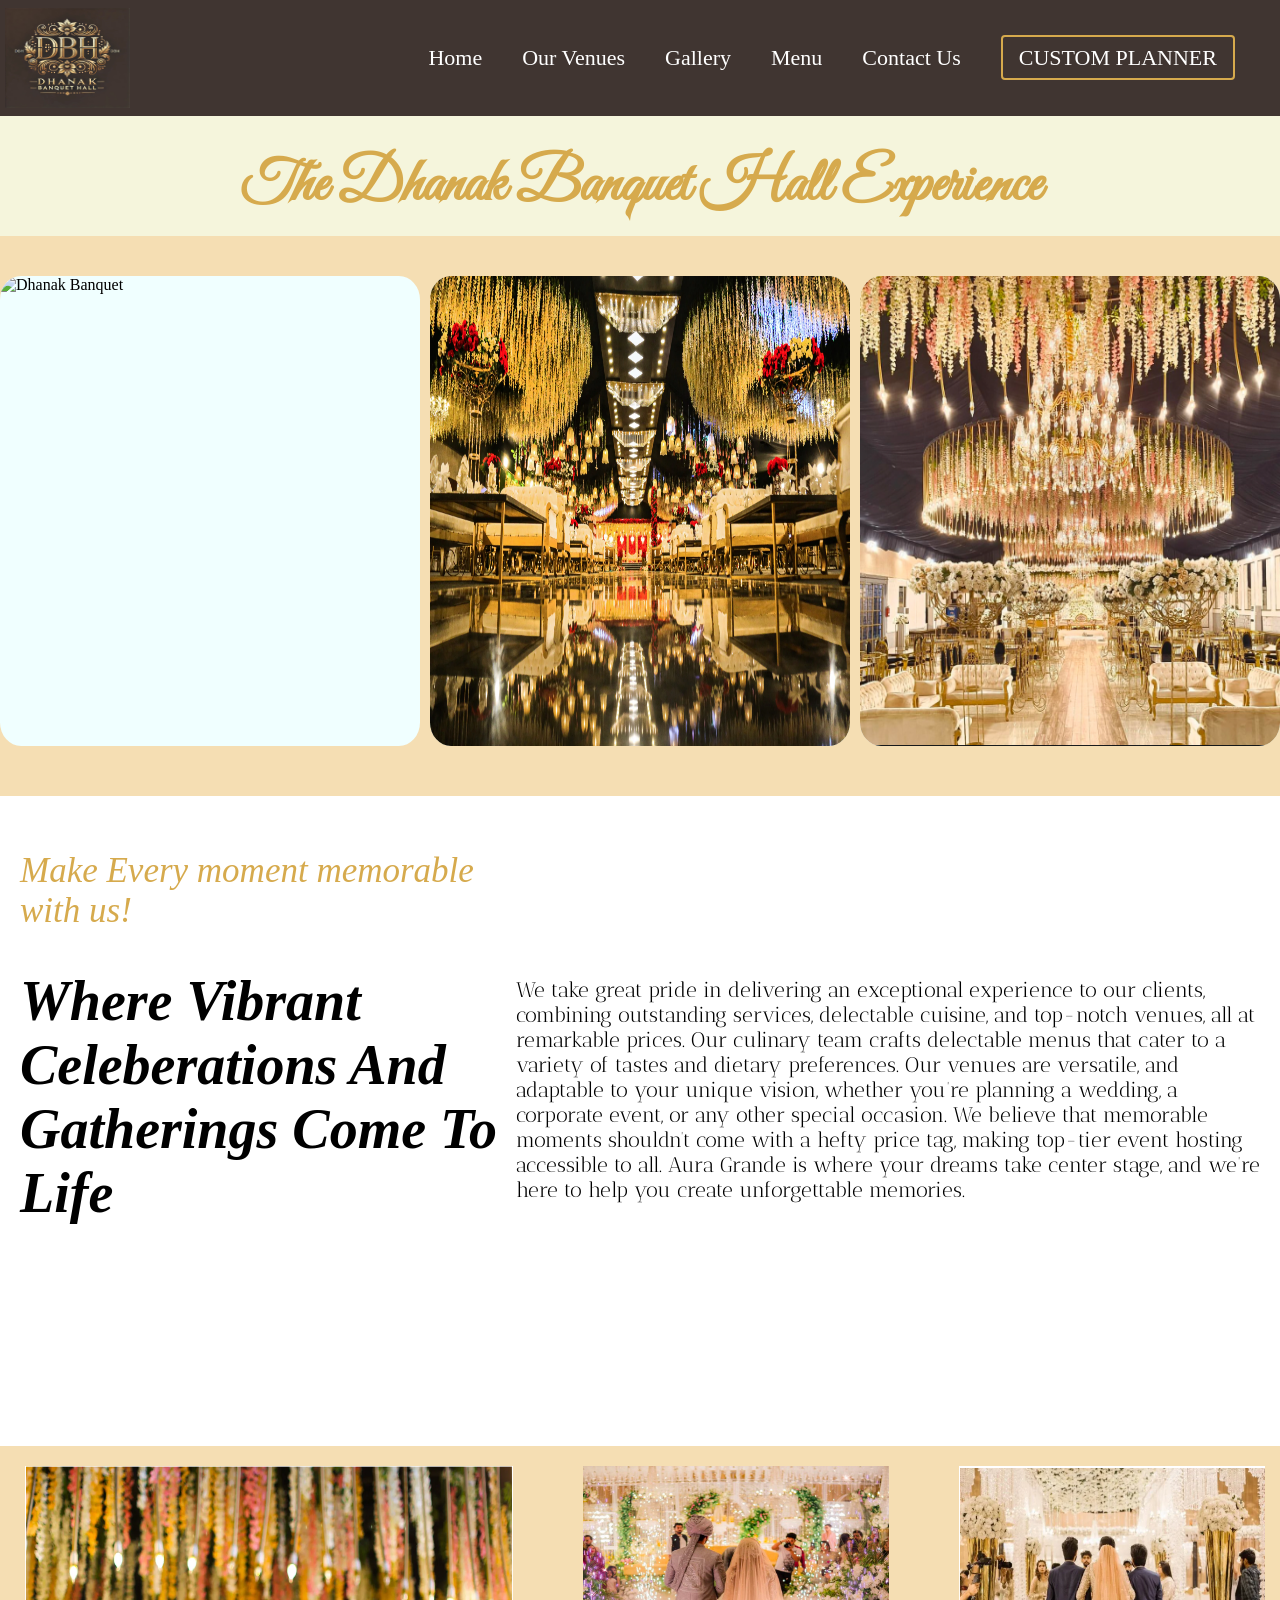
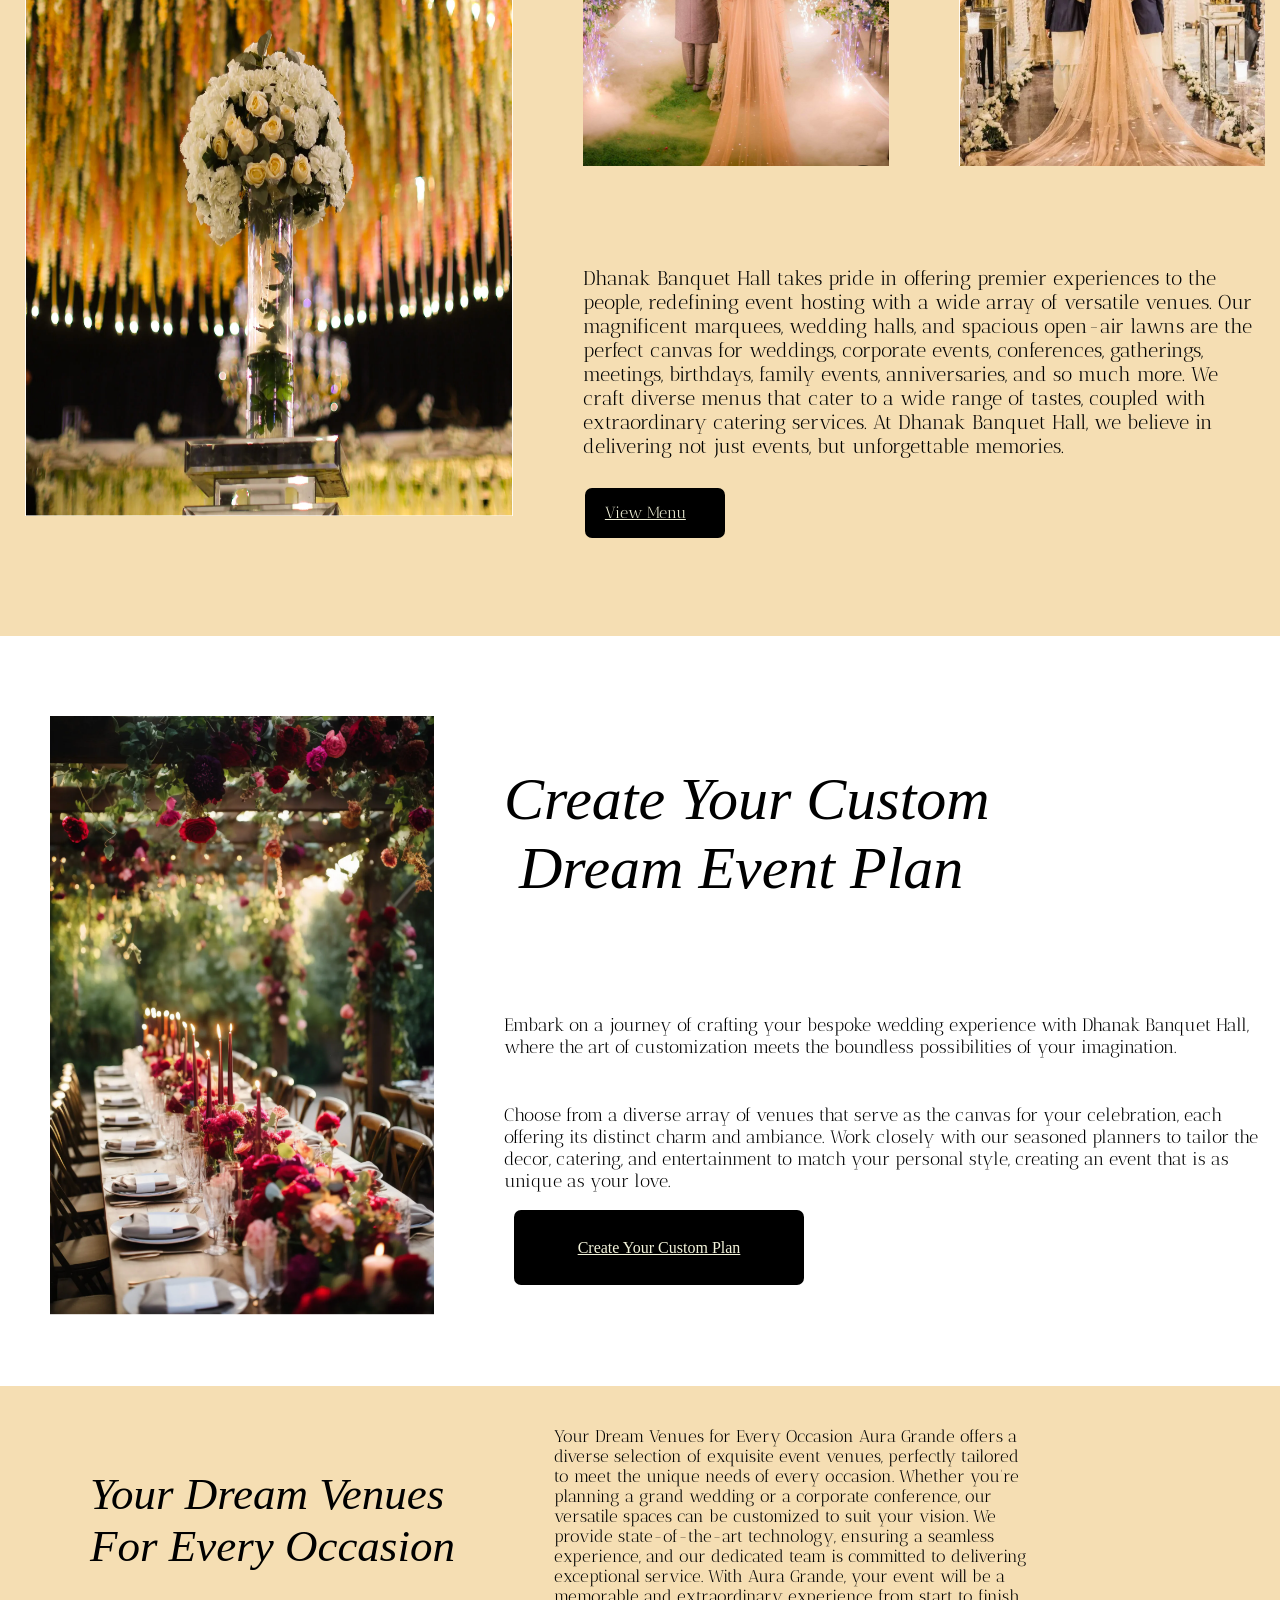
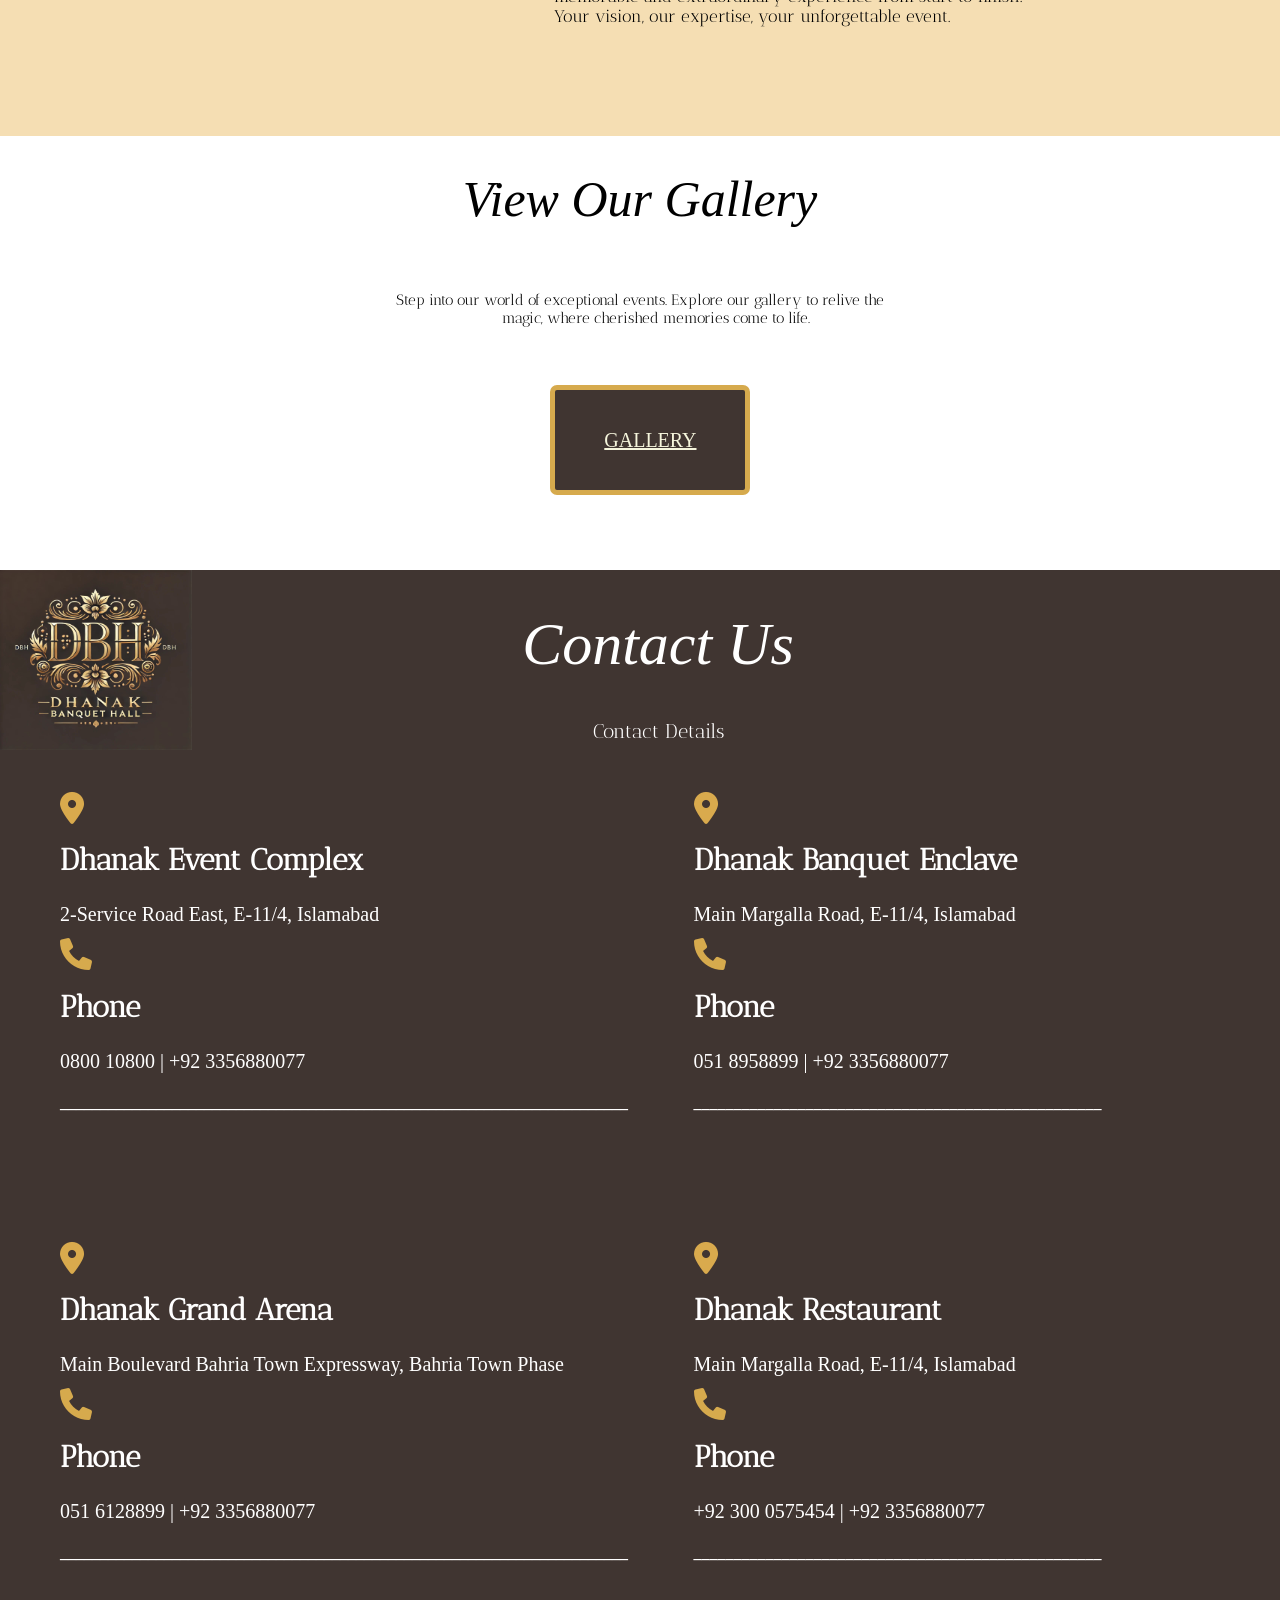
==== index.html @ d62888b6 "Completed the website" ====
<!DOCTYPE html>
<html lang="en">

<head>
  <link rel="stylesheet" href="styling.css">
  <link href="https://cdnjs.cloudflare.com/ajax/libs/font-awesome/6.0.0-beta3/css/all.min.css" rel="stylesheet">
</head>
  <link href="https://fonts.googleapis.com/css2?family=Antic+Didone&family=Great+Vibes&display=swap" rel="stylesheet">
  <link href="https://fonts.googleapis.com/css2?family=Antic+Didone&display=swap" rel="stylesheet">
  <meta charset="UTF-8">
  <meta name="viewport" content="width=device-width, initial-scale=1.0">
  <title>Dhanak Banquet hall</title>
</head>

<body>
  <header>
    <nav class="navigationbar">
      <div class="Logo"><img src="dbh logo.jpg" alt="Logo"></div>
      <ul class="navigationlinks">
        <li><a href="index.html">Home</a></li>
        <li><a href="Venues.html">Our Venues</a></li>
        <li><a href="gallery.html">Gallery</a></li>
        <li><a href="Menu.html">Menu</a></li>
        <li><a href="#contactus">Contact Us</a></li>
        <li><a href="customplanner.html" class="custombutton"> Custom Planner</a></li>
      </ul>
    </nav>
  </header>
  <!-- header ends here -->
  <div class="Experience">
    <h1>
      <span class="largeT">T</span>he Dhanak Banquet Hall Experience
    </h1>
  </div>
  <div class="imagebox">
    <div class="box1"><img src="dbh enclave.png" alt="Dhanak Banquet"></div>
    <div class="box2"><img src="dbh hall.webp" alt="Dhanak Enclave"></div>
    <div class="box3"><img src="Dbh Resturant.jpeg" alt="Dhanak Resturant"></div>
  </div>
  <div class="container2">
    <div class="leftdiv">
      <p class="goldline">Make Every moment memorable with us!</p>
      <h1>Where Vibrant Celeberations And Gatherings Come To Life</h1>
    </div>
    <div class="rightdiv">
      <p>We take great pride in delivering an exceptional experience to our clients, combining outstanding services,
        delectable cuisine, and top-notch venues, all at remarkable prices. Our culinary team crafts delectable menus
        that cater to a variety of tastes and dietary preferences. Our venues are versatile, and adaptable to your
        unique vision, whether you’re planning a wedding, a corporate event, or any other special occasion. We believe
        that memorable moments shouldn’t come with a hefty price tag, making top-tier event hosting accessible to all.
        Aura Grande is where your dreams take center stage, and we’re here to help you create unforgettable memories.
      </p>
    </div>
  </div>
  <div class="container3">
    <div class="flowerimage"><img src="Flower.png" alt="Flower image"></div>
    <div class="Leftimagediv">
      <div class="sideimages">
        <div class="leftimage"><img src="bridepic.jpg" alt="BridePic"></div>
        <div class="rightimage"><img src="bridepic2.png" alt="BridePic"></div>
      </div>
      <div class="paragraph">
        <p>Dhanak Banquet Hall takes pride in offering premier experiences to the people, redefining event hosting with
          a wide array of versatile venues. Our magnificent marquees, wedding halls, and spacious open-air lawns are the
          perfect canvas for weddings, corporate events, conferences, gatherings, meetings, birthdays, family events,
          anniversaries, and so much more. We craft diverse menus that cater to a wide range of tastes, coupled with
          extraordinary catering services. At Dhanak Banquet Hall, we believe in delivering not just events, but
          unforgettable memories.</p>
      </div>
      <div class="buttondiv"><a href="Menu.html" class="button">View Menu</a> </div>
    </div>
  </div>
  <div class="container4">
    <div class="leftplandiv">
      <img src="customplan.png" alt="CustomPlanPic">
    </div>
    <div class="rightplandiv">
      <pre><h1>
Create Your Custom
 Dream Event Plan</h1>
            </pre>
      </br>
      <p>Embark on a journey of crafting your bespoke wedding experience with Dhanak Banquet Hall, where the art of
        customization meets the boundless possibilities of your imagination.</p>
      </br>
      <p>Choose from a diverse array of venues that serve as the canvas for your celebration, each offering its distinct
        charm and ambiance. Work closely with our seasoned planners to tailor the decor, catering, and entertainment to
        match your personal style, creating an event that is as unique as your love.</p>
      <div class="planbutton">
        <a href="customplanner.html">Create Your Custom Plan</a>
      </div>
    </div>
  </div>
  <div class="container5">
    <div class="lefttextdiv">
      <pre><h1>
        Your Dream Venues
        For Every Occasion
                </h1></pre>
    </div>
    <div class="righttextdiv">
      <p>Your Dream Venues
        for Every Occasion
        Aura Grande offers a diverse selection of exquisite event venues, perfectly tailored to meet the unique needs of
        every occasion. Whether you’re planning a grand wedding or a corporate conference, our versatile spaces can be
        customized to suit your vision. We provide state-of-the-art technology, ensuring a seamless experience, and our
        dedicated team is committed to delivering exceptional service. With Aura Grande, your event will be a memorable
        and extraordinary experience from start to finish. Your vision, our expertise, your unforgettable event.</p>
    </div>
  </div>
  <div class="gallerydiv">
    <h1>View Our Gallery</h1>
    <pre>
      <p>Step into our world of exceptional events. Explore our gallery to relive the
        magic, where cherished memories come to life.</p>  
      </pre>
    <div class="gallerybutton">
      <a href="gallery.html">GALLERY</a>
    </div>
  </div>
  <div class="container6">
    <div class="leftimagediv">
      <img src="dbh logo.jpg" alt="Dbh Logo">
    </div>
    <div class="rightimgdiv">
      <h1>Contact Us</h1>
      <p>Contact Details</p>
    </div>
  </div>
  </div>
  </hr>
  <!-- Footer starts here -->
  <footer id="contactus">
    <div class="container7">
      <div class="leftcontact">
        <i class="fa-solid fa-location-dot fa-2xl" style="color: #d9aa4d;"></i>
        <h2 class="font">Dhanak Event Complex</h2>
        <h3 class="font1">2-Service Road East, E-11/4, Islamabad</h3>
        <i class="fa-solid fa-phone fa-2xl" style="color: #d6aa4d;" class="contactlogo"></i>
        <h2 class="font">Phone</h2>
        <h3 class="font1">0800 10800 | +92 3356880077</h3>
        <h4 class="dividor">_______________________________________________________________________</h4>
      </div>
      <div class="rightcontact">
        <i class="fa-solid fa-location-dot fa-2xl" style="color: #d9aa4d;"></i>
        <h2 class="font">Dhanak Banquet Enclave</h2>
        <h3 class="font1">Main Margalla Road, E-11/4, Islamabad</h3>
        <i class="fa-solid fa-phone fa-2xl" style="color: #d6aa4d;" class="contactlogo"></i>
        <h2 class="font">Phone</h2>
        <h3 class="font1">051 8958899 | +92 3356880077</h3>
        <h4 class="dividor">___________________________________________________</h4>
      </div>
    </div>
    <div class="container8">
      <div class="leftcontact1">
        <i class="fa-solid fa-location-dot fa-2xl icon-hover"   style="color: #d9aa4d;"></i>
        <h2 class="font">Dhanak Grand Arena</h2>
        <h3 class="font1">Main Boulevard Bahria Town Expressway, Bahria Town Phase</h3>
        <i class="fa-solid fa-phone fa-2xl" style="color: #d6aa4d;" class="contactlogo"></i>
        <h2 class="font">Phone</h2>
        <h3 class="font1">051 6128899 | +92 3356880077</h3>
        <h4 class="dividor">_______________________________________________________________________</h4>
      </div>
      <div class="rightcontact1">
        <i class="fa-solid fa-location-dot fa-2xl" style="color: #d9aa4d;"></i>
        <h2 class="font">Dhanak Restaurant</h2>
        <h3 class="font1">Main Margalla Road, E-11/4, Islamabad</h3>
        <i class="fa-solid fa-phone fa-2xl" style="color: #d6aa4d;"></i>
        <h2 class="font">Phone</h2>
        <h3 class="font1">+92 300 0575454 | +92 3356880077</h3>
        <h4 class="dividor">___________________________________________________</h4>
      </div>
    </div>
  </footer>
</body>

</html>
---- styling.css ----
body {
    margin: 0;
 
}

.navigationbar {
    display: flex;
    justify-content: space-between;
    align-items: center;
    padding: 5px 5px;
    background-color: rgb(64, 53, 49);
    color: #ffffff;
}

.Logo {
    display: flex;
    align-items: center;

}

img {
    height: 100px;
    width: 125px;
    margin-left: auto;
}

.navigationlinks {
    display: flex;
    list-style: none;
    margin: 10px;
    padding: 10px;
}

.navigationlinks li {
    margin-left: 10px;
    position: relative;
    margin: 20px;
    align-items: center;

}

.navigationlinks a {
    text-decoration: none;
    font-family: 'Times New Roman', Times, serif;
    font-size: 22px;
    color: #ffffff;
    font-weight: 500;
    transition: color 0.3s ease;
    text-align: center;
  
}

.navigationlinks a:hover {
    color: #d6aa4d;
    border-bottom: 1px solid wheat; 
    padding-bottom: 10px;


}

.custombutton {
    background-color: transparent;
    color: #1f1c13;
    padding: 8px 16px;
    border: 2px solid #d6aa4d;
    border-radius: 4px;
    font-weight: bold;
    text-transform: uppercase;
    transition: all 0.3s ease;
}

.custombutton :hover {
    background-color: transparent;
    color: #d6aa4d;
    border: 2px solid #d6aa4d;
}

.Experience {
    background-color: beige;
    display: flex;
    justify-content: center;
    align-items: center;
    height: 100px;
    font-family: 'Great Vibes', cursive;
    font-weight: 200;
    font-size: 30px;
    color: #d6aa4d;
    padding-top: 20px;
}

.largeT {
    font-size: 3.5rem;
    font-weight: bolder;
}

.imagebox {
    display: flex;
    align-items: center;
    gap: 10px;
    width: 100%;
    height: 550px;
    background-color: wheat;
    padding-bottom: 10px;
    position: relative;
}

.box1 {
    display: block;
    width: 33%;
    height: 470px;
    background-color: azure;
    border-radius: 5%;
}

.box2 {
    width: 33%;
    height: 470px;
    background-color: azure;
    border-radius: 5%;
}

.box3 {
    width: 33%;
    height: 470px;
    background-color: azure;
    border-radius: 5%;
}

.box1 img {
    display: block;
    width: 100%;
    height: 100%;
    object-fit: fill;
    border-radius: 5%;
}

.box2 img {
    display: block;
    width: 100%;
    height: 100%;
    object-fit: fill;
    border-radius: 5%;
}

.box3 img {
    display: block;
    width: 100%;
    height: 100%;
    object-fit: fill;
    border-radius: 5%;
}

.container2 {
    background-color: #ffffff;
    display: flex;
    justify-content: space-between;
    padding: 20px;
    width: auto;
    height: 600px;
    margin: auto;
}

.leftdiv {
    background-color: #ffffff;
    max-width: 40%;

}

.rightdiv {
    background-color: #ffffff;
    max-width: 60%;
}

.goldline {
    font-family: 'Playfair Display', serif;
    font-style: italic;
    color: #d6aa4d;
    font-size: 35px;
    font-weight: 300;

}

.leftdiv h1 {
    font-family: 'Playfair Display', serif;
    font-style: italic;
    font-size: 3.5rem;
    font-weight: 600;


}

.rightdiv p {
    padding-top: 140px;
    font-size: 1.3rem;
    font-weight: 100;
    font-family: Antic Didone;
}

.container3 {
    width: 100%;
    height: 750px;
    margin: auto;
    padding: 20px;
    background-color: wheat;
    display: flex;
    gap: 70px;
    margin-top: 10px;
}

.flowerimage {
    background-color: #ffffff;
    margin-left: 5px;
    width: 50%;
    height: 650px;
}

.flowerimage img {
    width: 100%;
    height: 100%;
}

.Leftimagediv {
    background-color: wheat;
    width: 70%;
    margin-right: 35px;
    height: 650px;



}

.sideimages {
    background-color: wheat;
    display: flex;
    height: 300px;
    gap: 70px;


}

.leftimage {
    background-color: wheat;
    width: 50%;
}

.leftimage img {
    width: 100%;
    height: 100%;
}


.rightimage {
    background-color: beige;
    width: 50%;
}

.rightimage img {
    height: 100%;
    width: 100%;
}

.paragraph {
    background-color: wheat;
    margin-top: 100px;
    font-family: Antic Didone;
    font-weight: 200;
    font-size: 20px;
}

.buttondiv {
    background-color: black;
    display: flex;
    padding: 10px 20px;
    width: 100px;
    height: 30px;
    border-radius: 7px;
    margin-left: 2px;
    margin-top: 30px;
    justify-content: center;
    align-content: center;
}

.buttondiv a {
    color: beige;
    display: flex;
    font-family: Antic Didone;
    text-align: center;
    margin-top: 5px;
    margin-bottom: 7px;
    margin-right: 18.3px;
}

.buttondiv a:hover {
    color: #d6aa4d;
}

.container4 {
    display: flex;
    width: 100%;
    background-color: #ffffff;
    height: 750px;
    gap: 70px;

}

.leftplandiv {
    background-color: #ffffff;
    width: 30%;
    margin-left: 50px;
    height: 600px;
    margin-top: 80px;
}

.leftplandiv img {
    width: 100%;
    height: 100%;
}

.rightplandiv {
    background-color: #ffffff;
    width: 60%;
    height: 650px;
    margin-top: 20px;
}

.rightplandiv h1 {
    font-family: 'Playfair Display', serif;
    font-style: italic;
    font-size: 60px;
    font-weight: 300;
}

.rightplandiv p {
    font-family: Antic Didone;
    margin-top: 10px;
    font-size: large;
}

.planbutton {

    width: 250px;
    height: 35px;
    display: flex;
    margin-left: 10px;
    padding: 20px 20px;
    background-color: black;
    border-radius: 7px;
    justify-content: center;
    align-items: center;
}

.planbutton a {
    color: beige;

}

.planbutton a:hover {
    color: #d6aa4d;
}

.container5 {
    display: flex;
    background-color: wheat;
    height: 350px;
    width: 100%;
    gap: 70px;
}

.lefttextdiv {
    background-color: wheat;
    width: 40%;
}

.lefttextdiv h1 {
    font-family: 'Playfair Display', serif;
    font-size: 45px;
    font-style: italic;
    font-weight: 200;
}

.righttextdiv {
    background-color: wheat;
    width: 60%;
}

.righttextdiv p {
    font-family: Antic Didone;
    font-size: 17px;
    margin-top: 40px;
    margin-right: 250px;
}

.gallerydiv {
    display: block;
    width: 100%;
    height: 400px;
}

.gallerydiv h1 {
    text-align: center;
    font-family: 'Playfair Display', serif;
    font-style: italic;
    font-size: 50px;
    font-weight: 100;
}

.gallerydiv p {
    text-align: center;
    font-size: 15px;
    font-family: Antic Didone;
    font-weight: 100;

}

.gallerybutton {
    display: flex;
    height: 60px;
    width: 150px;
    padding: 20px 20px;
    background-color: rgb(64, 53, 49);
    border-radius: 7px;
    justify-content: center;
    align-items: center;
    margin-left: 43%;
    border: 5px solid #d6aa4d;
}

.gallerybutton a {
    color: beige;
    font-family: 'Times New Roman', Times, serif;
    font-size: 20px;
}

.gallerybutton a:hover {
    color: #d6aa4d;
}

.container6 {
    background-color: rgb(64, 53, 49);
    width: 100%;
    height: 180px;
    display: flex;
    gap: 50px;
}

.leftimagediv {
    background-color: rgb(64, 53, 49);
    width: 15%;
    height: 200px;
}

.rightimgdiv {
    background-color: rgb(64, 53, 49);
    width: 65%;
    height: 200px;
}

.leftimagediv img {
    width: 100%;
    height: 90%;
    background-color: rgb(64, 53, 49);
}

.rightimgdiv h1 {
    font-family: 'Playfair Display', serif;
    font-size: 60px;
    font-style: italic;
    font-weight: 400;
    color: #ffffff;
    text-align: center;
}

.rightimgdiv p {
    text-align: center;
    font-size: 15px;
    font-family: Antic Didone;
    font-weight: 300;
    color: #ffffff;
    font-size: 20px;

}

.container7 {
    background-color: rgb(64, 53, 49);
    width: 100%;
    height: 500px;
    display: flex;
    gap: 27px;

}

.leftcontact {
    background-color: rgb(64, 53, 49);
    width: 50%;
    margin-left: 60px;
    margin-top: 50px;
}

.font {
    font-family: Antic Didone;
    color: #ffffff;
    font-size: 30px;
    font-weight: 1000;
}

.font1 {
    font-family: 'Times New Roman', Times, serif;
    color: #ffffff;
    font-size: 20px;
    font-weight: 200;
}

.rightcontact {
    background-color: rgb(64, 53, 49);
    width: 50%;
    margin-top: 50px;
    margin-left: 20px;
}

.location {
    height: 50px;
    width: 50px;
}



.container8 {
    background-color: rgb(64, 53, 49);
    width: 100%;
    height: 400px;
    display: flex;
    gap: 47px;
}

.leftcontact1 {
    background-color: rgb(64, 53, 49);
    width: 50%;
    margin-left: 60px;
    height: 400px;
}

.rightcontact1 {
    background-color: rgb(64, 53, 49);
    width: 50%;
    height: 400px;


}

.dividor {
    color: #ffffff;
}
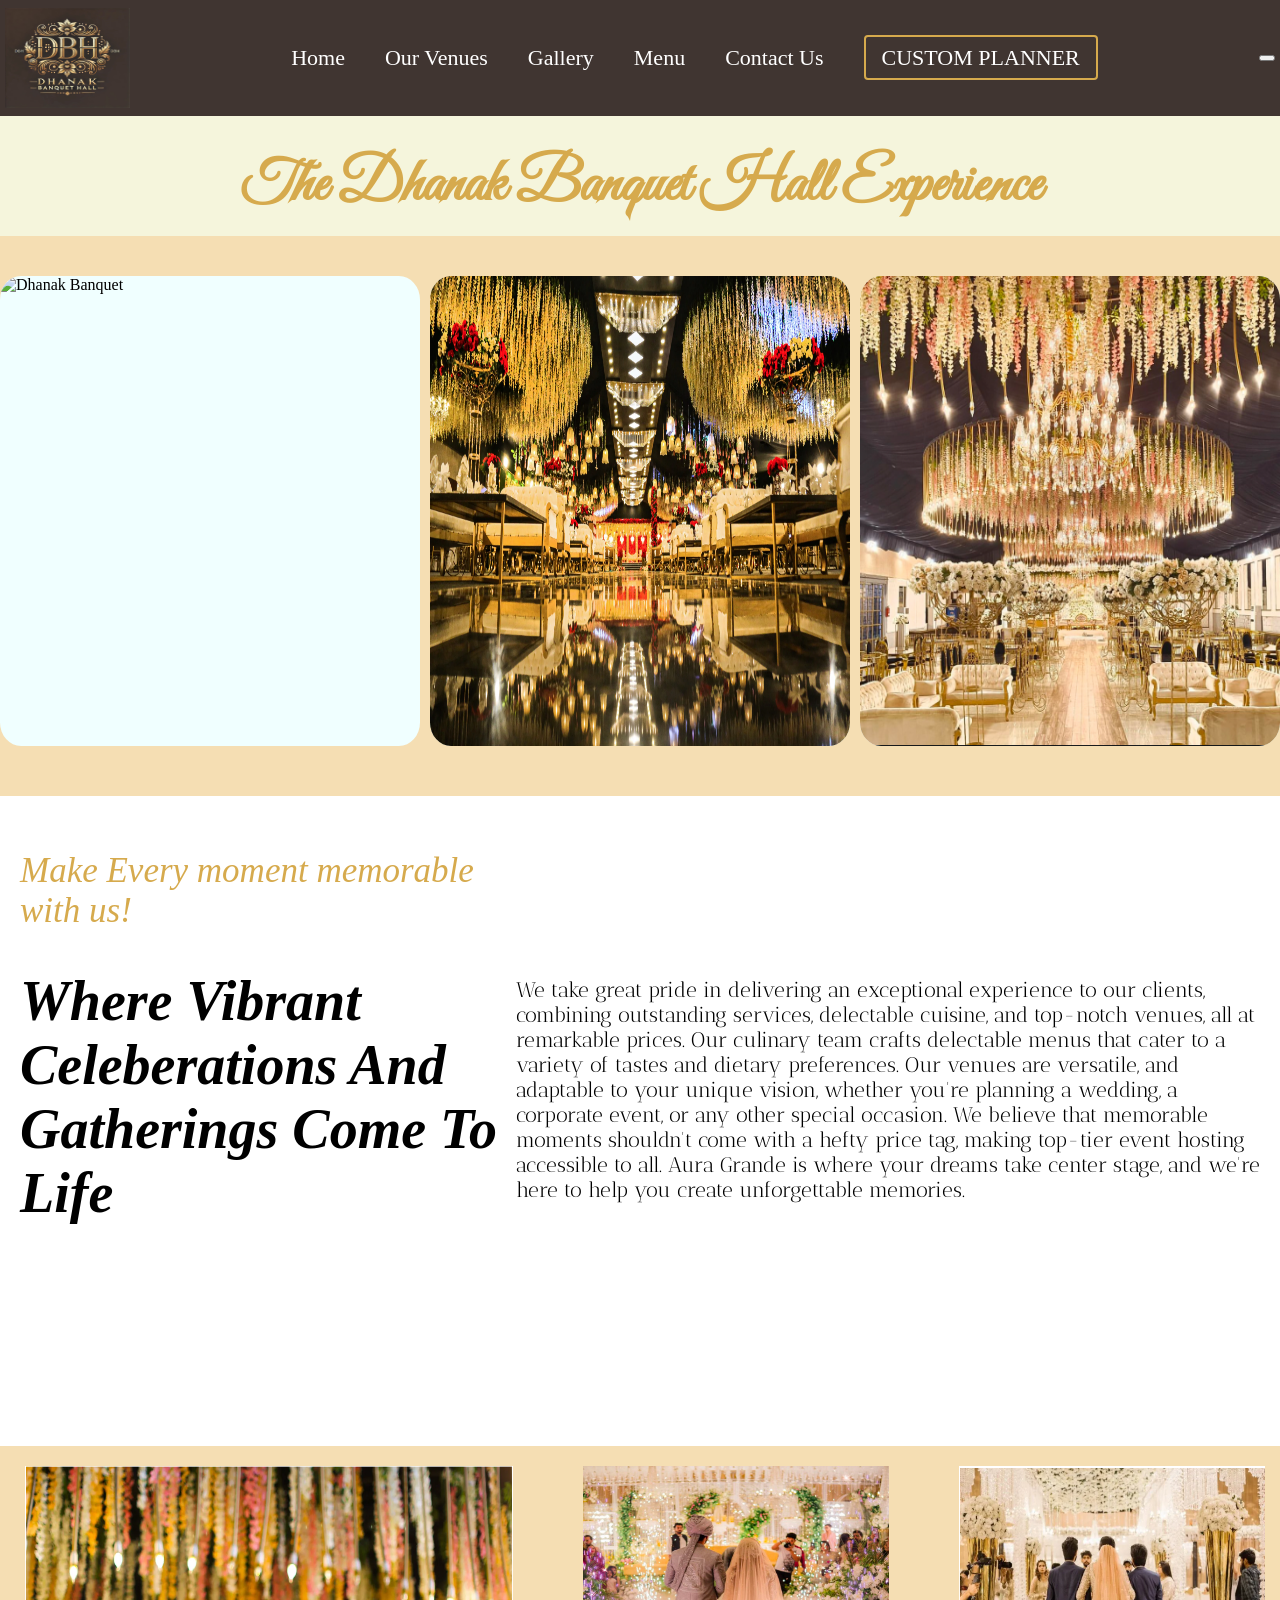
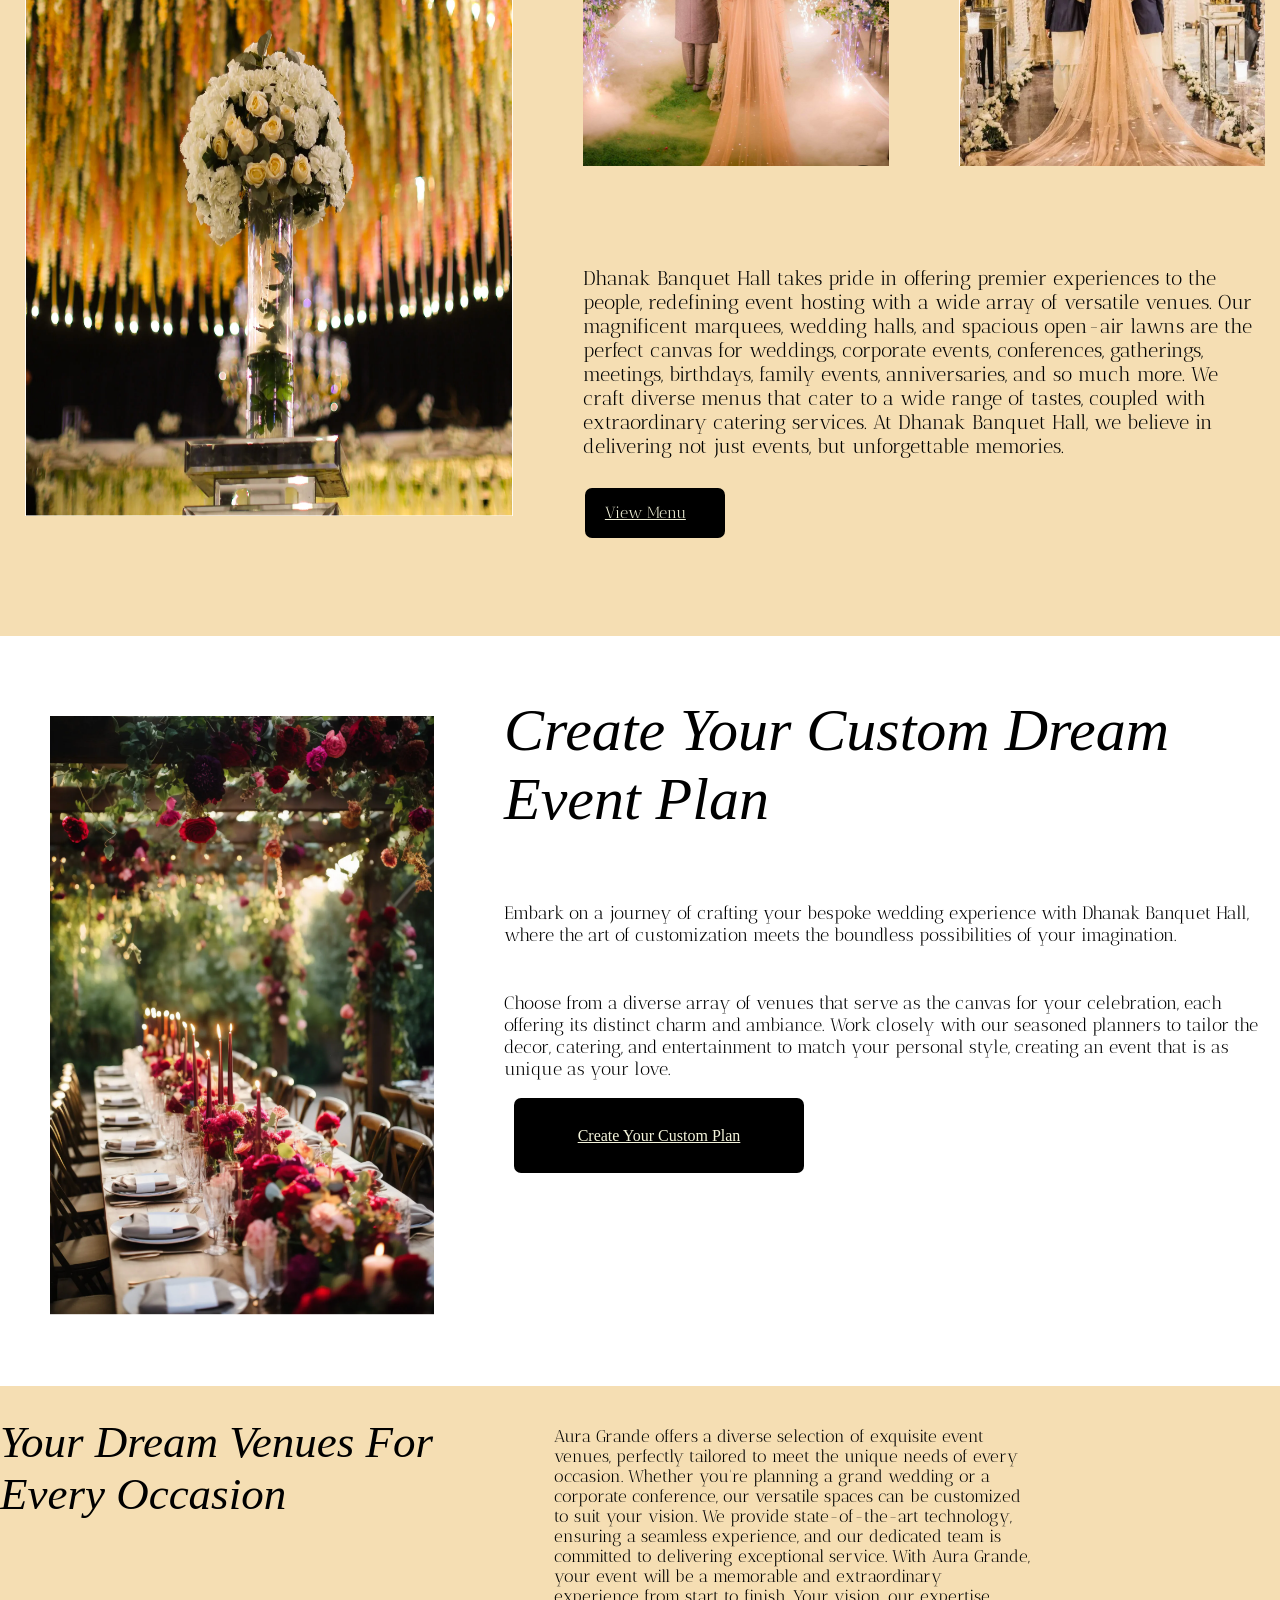
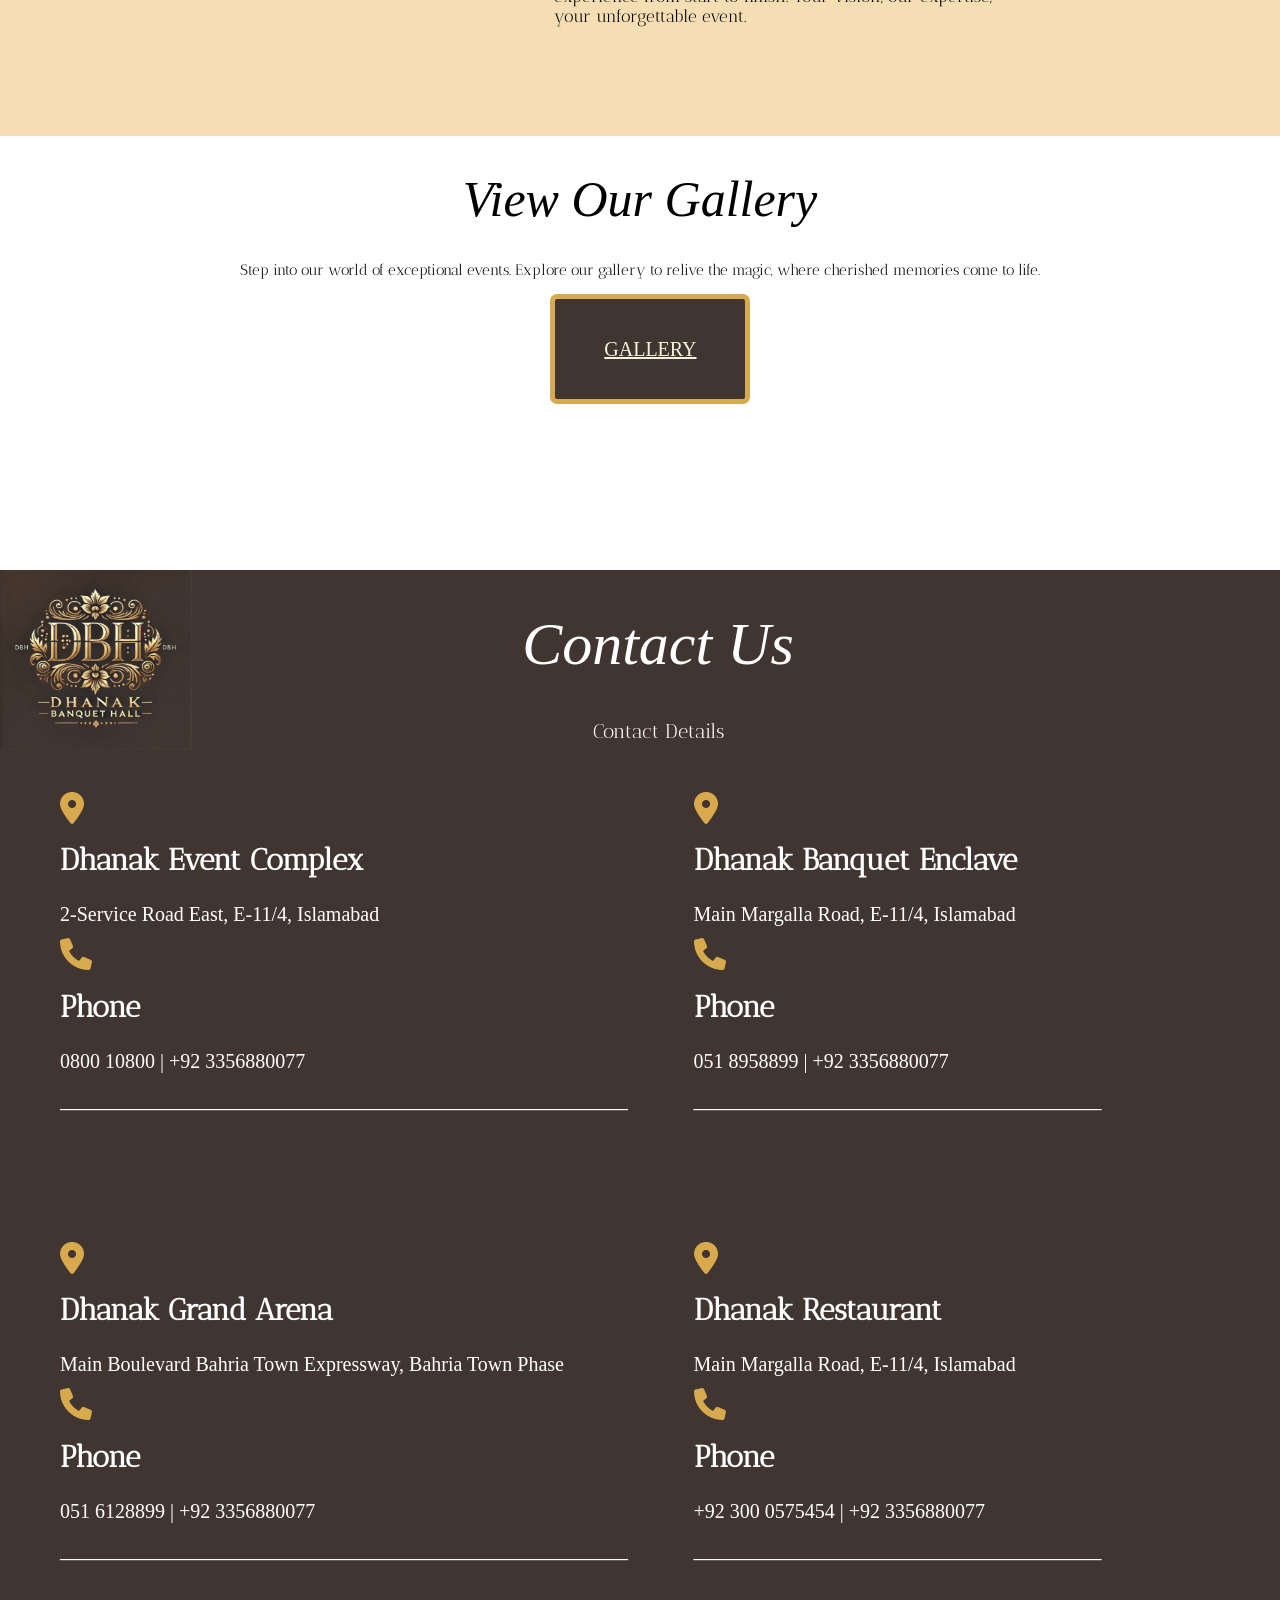
==== commit 98df60e3: "Refactor index.html structure and add scripts" ====
--- a/index.html
+++ b/index.html
@@ -1,17 +1,14 @@
 <!DOCTYPE html>
 <html lang="en">
-
 <head>
+  <meta charset="UTF-8">
+  <meta name="viewport" content="width=device-width, initial-scale=1.0">
+  <title>Dhanak Banquet Hall</title>
   <link rel="stylesheet" href="styling.css">
   <link href="https://cdnjs.cloudflare.com/ajax/libs/font-awesome/6.0.0-beta3/css/all.min.css" rel="stylesheet">
-</head>
   <link href="https://fonts.googleapis.com/css2?family=Antic+Didone&family=Great+Vibes&display=swap" rel="stylesheet">
   <link href="https://fonts.googleapis.com/css2?family=Antic+Didone&display=swap" rel="stylesheet">
-  <meta charset="UTF-8">
-  <meta name="viewport" content="width=device-width, initial-scale=1.0">
-  <title>Dhanak Banquet hall</title>
 </head>
-
 <body>
   <header>
     <nav class="navigationbar">
@@ -24,9 +21,11 @@
         <li><a href="#contactus">Contact Us</a></li>
         <li><a href="customplanner.html" class="custombutton"> Custom Planner</a></li>
       </ul>
+      <button class="hamburger" id="hamburger" aria-label="Toggle menu">
+        <span></span><span></span><span></span>
+      </button>
     </nav>
   </header>
-  <!-- header ends here -->
   <div class="Experience">
     <h1>
       <span class="largeT">T</span>he Dhanak Banquet Hall Experience
@@ -46,9 +45,9 @@
       <p>We take great pride in delivering an exceptional experience to our clients, combining outstanding services,
         delectable cuisine, and top-notch venues, all at remarkable prices. Our culinary team crafts delectable menus
         that cater to a variety of tastes and dietary preferences. Our venues are versatile, and adaptable to your
-        unique vision, whether you’re planning a wedding, a corporate event, or any other special occasion. We believe
-        that memorable moments shouldn’t come with a hefty price tag, making top-tier event hosting accessible to all.
-        Aura Grande is where your dreams take center stage, and we’re here to help you create unforgettable memories.
+        unique vision, whether you're planning a wedding, a corporate event, or any other special occasion. We believe
+        that memorable moments shouldn't come with a hefty price tag, making top-tier event hosting accessible to all.
+        Aura Grande is where your dreams take center stage, and we're here to help you create unforgettable memories.
       </p>
     </div>
   </div>
@@ -67,7 +66,7 @@
           extraordinary catering services. At Dhanak Banquet Hall, we believe in delivering not just events, but
           unforgettable memories.</p>
       </div>
-      <div class="buttondiv"><a href="Menu.html" class="button">View Menu</a> </div>
+      <div class="buttondiv"><a href="Menu.html" class="button">View Menu</a></div>
     </div>
   </div>
   <div class="container4">
@@ -75,14 +74,11 @@
       <img src="customplan.png" alt="CustomPlanPic">
     </div>
     <div class="rightplandiv">
-      <pre><h1>
-Create Your Custom
- Dream Event Plan</h1>
-            </pre>
-      </br>
+      <h1>Create Your Custom Dream Event Plan</h1>
+      <br>
       <p>Embark on a journey of crafting your bespoke wedding experience with Dhanak Banquet Hall, where the art of
         customization meets the boundless possibilities of your imagination.</p>
-      </br>
+      <br>
       <p>Choose from a diverse array of venues that serve as the canvas for your celebration, each offering its distinct
         charm and ambiance. Work closely with our seasoned planners to tailor the decor, catering, and entertainment to
         match your personal style, creating an event that is as unique as your love.</p>
@@ -93,16 +89,11 @@
   </div>
   <div class="container5">
     <div class="lefttextdiv">
-      <pre><h1>
-        Your Dream Venues
-        For Every Occasion
-                </h1></pre>
+      <h1>Your Dream Venues For Every Occasion</h1>
     </div>
     <div class="righttextdiv">
-      <p>Your Dream Venues
-        for Every Occasion
-        Aura Grande offers a diverse selection of exquisite event venues, perfectly tailored to meet the unique needs of
-        every occasion. Whether you’re planning a grand wedding or a corporate conference, our versatile spaces can be
+      <p>Aura Grande offers a diverse selection of exquisite event venues, perfectly tailored to meet the unique needs of
+        every occasion. Whether you're planning a grand wedding or a corporate conference, our versatile spaces can be
         customized to suit your vision. We provide state-of-the-art technology, ensuring a seamless experience, and our
         dedicated team is committed to delivering exceptional service. With Aura Grande, your event will be a memorable
         and extraordinary experience from start to finish. Your vision, our expertise, your unforgettable event.</p>
@@ -110,10 +101,8 @@
   </div>
   <div class="gallerydiv">
     <h1>View Our Gallery</h1>
-    <pre>
-      <p>Step into our world of exceptional events. Explore our gallery to relive the
-        magic, where cherished memories come to life.</p>  
-      </pre>
+    <p>Step into our world of exceptional events. Explore our gallery to relive the
+      magic, where cherished memories come to life.</p>
     <div class="gallerybutton">
       <a href="gallery.html">GALLERY</a>
     </div>
@@ -127,16 +116,13 @@
       <p>Contact Details</p>
     </div>
   </div>
-  </div>
-  </hr>
-  <!-- Footer starts here -->
   <footer id="contactus">
     <div class="container7">
       <div class="leftcontact">
         <i class="fa-solid fa-location-dot fa-2xl" style="color: #d9aa4d;"></i>
         <h2 class="font">Dhanak Event Complex</h2>
         <h3 class="font1">2-Service Road East, E-11/4, Islamabad</h3>
-        <i class="fa-solid fa-phone fa-2xl" style="color: #d6aa4d;" class="contactlogo"></i>
+        <i class="fa-solid fa-phone fa-2xl" style="color: #d6aa4d;"></i>
         <h2 class="font">Phone</h2>
         <h3 class="font1">0800 10800 | +92 3356880077</h3>
         <h4 class="dividor">_______________________________________________________________________</h4>
@@ -145,7 +131,7 @@
         <i class="fa-solid fa-location-dot fa-2xl" style="color: #d9aa4d;"></i>
         <h2 class="font">Dhanak Banquet Enclave</h2>
         <h3 class="font1">Main Margalla Road, E-11/4, Islamabad</h3>
-        <i class="fa-solid fa-phone fa-2xl" style="color: #d6aa4d;" class="contactlogo"></i>
+        <i class="fa-solid fa-phone fa-2xl" style="color: #d6aa4d;"></i>
         <h2 class="font">Phone</h2>
         <h3 class="font1">051 8958899 | +92 3356880077</h3>
         <h4 class="dividor">___________________________________________________</h4>
@@ -153,10 +139,10 @@
     </div>
     <div class="container8">
       <div class="leftcontact1">
-        <i class="fa-solid fa-location-dot fa-2xl icon-hover"   style="color: #d9aa4d;"></i>
+        <i class="fa-solid fa-location-dot fa-2xl" style="color: #d9aa4d;"></i>
         <h2 class="font">Dhanak Grand Arena</h2>
         <h3 class="font1">Main Boulevard Bahria Town Expressway, Bahria Town Phase</h3>
-        <i class="fa-solid fa-phone fa-2xl" style="color: #d6aa4d;" class="contactlogo"></i>
+        <i class="fa-solid fa-phone fa-2xl" style="color: #d6aa4d;"></i>
         <h2 class="font">Phone</h2>
         <h3 class="font1">051 6128899 | +92 3356880077</h3>
         <h4 class="dividor">_______________________________________________________________________</h4>
@@ -172,6 +158,21 @@
       </div>
     </div>
   </footer>
+  <script>
+    var hamburger = document.getElementById('hamburger');
+    var navLinks = document.querySelector('.navigationlinks');
+    hamburger.addEventListener('click', function() {
+      navLinks.classList.toggle('open');
+      hamburger.classList.toggle('active');
+    });
+    window.addEventListener('scroll', function() {
+      var nav = document.querySelector('.navigationbar');
+      if (window.scrollY > 60) {
+        nav.style.boxShadow = '0 3px 12px rgba(0,0,0,0.4)';
+      } else {
+        nav.style.boxShadow = 'none';
+      }
+    });
+  </script>
 </body>
-
-</html>+</html>
